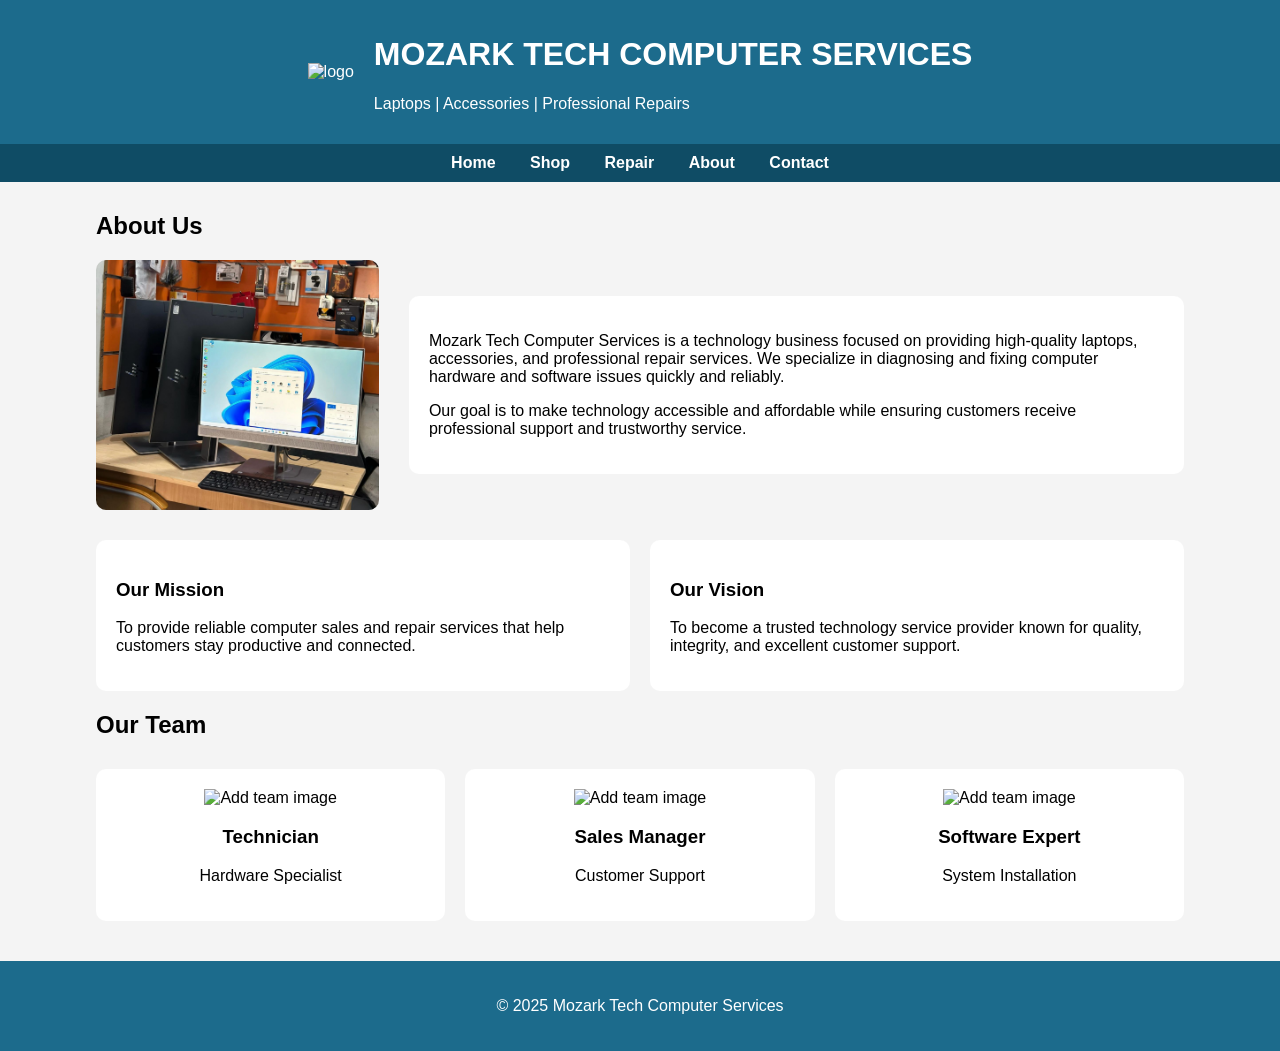
==== about.html @ 1af5dd86 "Add files via upload" ====
<!DOCTYPE html>
<html>
<head>

<title>About Mozark Tech</title>

<style>

body{
font-family:Arial;
margin:0;
background:#f4f4f4;
}

/* HEADER */

header{
background:#1c6b8c;
color:white;
padding:15px;
}

.header-container{
display:flex;
align-items:center;
justify-content:center;
gap:20px;
}

.logo img{
width:80px;
height:auto;
object-fit:contain;
}

.title{
text-align:left;
}

/* NAVIGATION */

nav{
background:#0f4c65;
padding:10px;
text-align:center;
}

nav a{
color:white;
margin:15px;
text-decoration:none;
font-weight:bold;
}

nav a:hover{
color:#7bc043;
}

/* CONTENT */

.container{
width:85%;
margin:auto;
margin-top:30px;
}

.about-section{
display:flex;
gap:30px;
align-items:center;
}

.about-section img{
width:400px;
height:250px;
object-fit:cover;
border-radius:10px;
}

.about-text{
background:white;
padding:20px;
border-radius:10px;
}

/* MISSION VISION */

.info{
display:grid;
grid-template-columns:repeat(2,1fr);
gap:20px;
margin-top:30px;
}

.box{
background:white;
padding:20px;
border-radius:10px;
}

/* TEAM */

.team{
display:grid;
grid-template-columns:repeat(3,1fr);
gap:20px;
margin-top:30px;
}

.member{
background:white;
padding:20px;
text-align:center;
border-radius:10px;
}

.member img{
width:100%;
height:200px;
object-fit:cover;
}

/* FOOTER */

footer{
background:#1c6b8c;
color:white;
text-align:center;
padding:20px;
margin-top:40px;
}


</style>

</head>

<body>

<header>

<div class="header-container">

<div class="logo">
<img src="logo.png" alt="logo">
</div>

<div class="title">
<h1>MOZARK TECH COMPUTER SERVICES</h1>
<p>Laptops | Accessories | Professional Repairs</p>
</div>

</div>

</header>

<nav>

<a href="index.html">Home</a>
<a href="shop.html">Shop</a>
<a href="services.html">Repair</a>
<a href="about.html">About</a>
<a href="contact page.html">Contact</a>

</nav>

<div class="container">

<h2>About Us</h2>

<div class="about-section">

<img src="shop.jpg" alt="Add your shop image">

<div class="about-text">

<p>
Mozark Tech Computer Services is a technology business focused on
providing high-quality laptops, accessories, and professional repair
services. We specialize in diagnosing and fixing computer hardware
and software issues quickly and reliably.
</p>

<p>
Our goal is to make technology accessible and affordable while
ensuring customers receive professional support and trustworthy
service.
</p>

</div>

</div>

<div class="info">

<div class="box">

<h3>Our Mission</h3>

<p>
To provide reliable computer sales and repair services that help
customers stay productive and connected.
</p>

</div>

<div class="box">

<h3>Our Vision</h3>

<p>
To become a trusted technology service provider known for quality,
integrity, and excellent customer support.
</p>

</div>

</div>

<h2>Our Team</h2>

<div class="team">

<div class="member">

<img src="images/team1.jpg" alt="Add team image">

<h3>Technician</h3>

<p>Hardware Specialist</p>

</div>

<div class="member">

<img src="images/team2.jpg" alt="Add team image">

<h3>Sales Manager</h3>

<p>Customer Support</p>

</div>

<div class="member">

<img src="images/team3.jpg" alt="Add team image">

<h3>Software Expert</h3>

<p>System Installation</p>

</div>

</div>

</div>

<footer>

<p>© 2025 Mozark Tech Computer Services</p>

</footer>

</body>
</html>
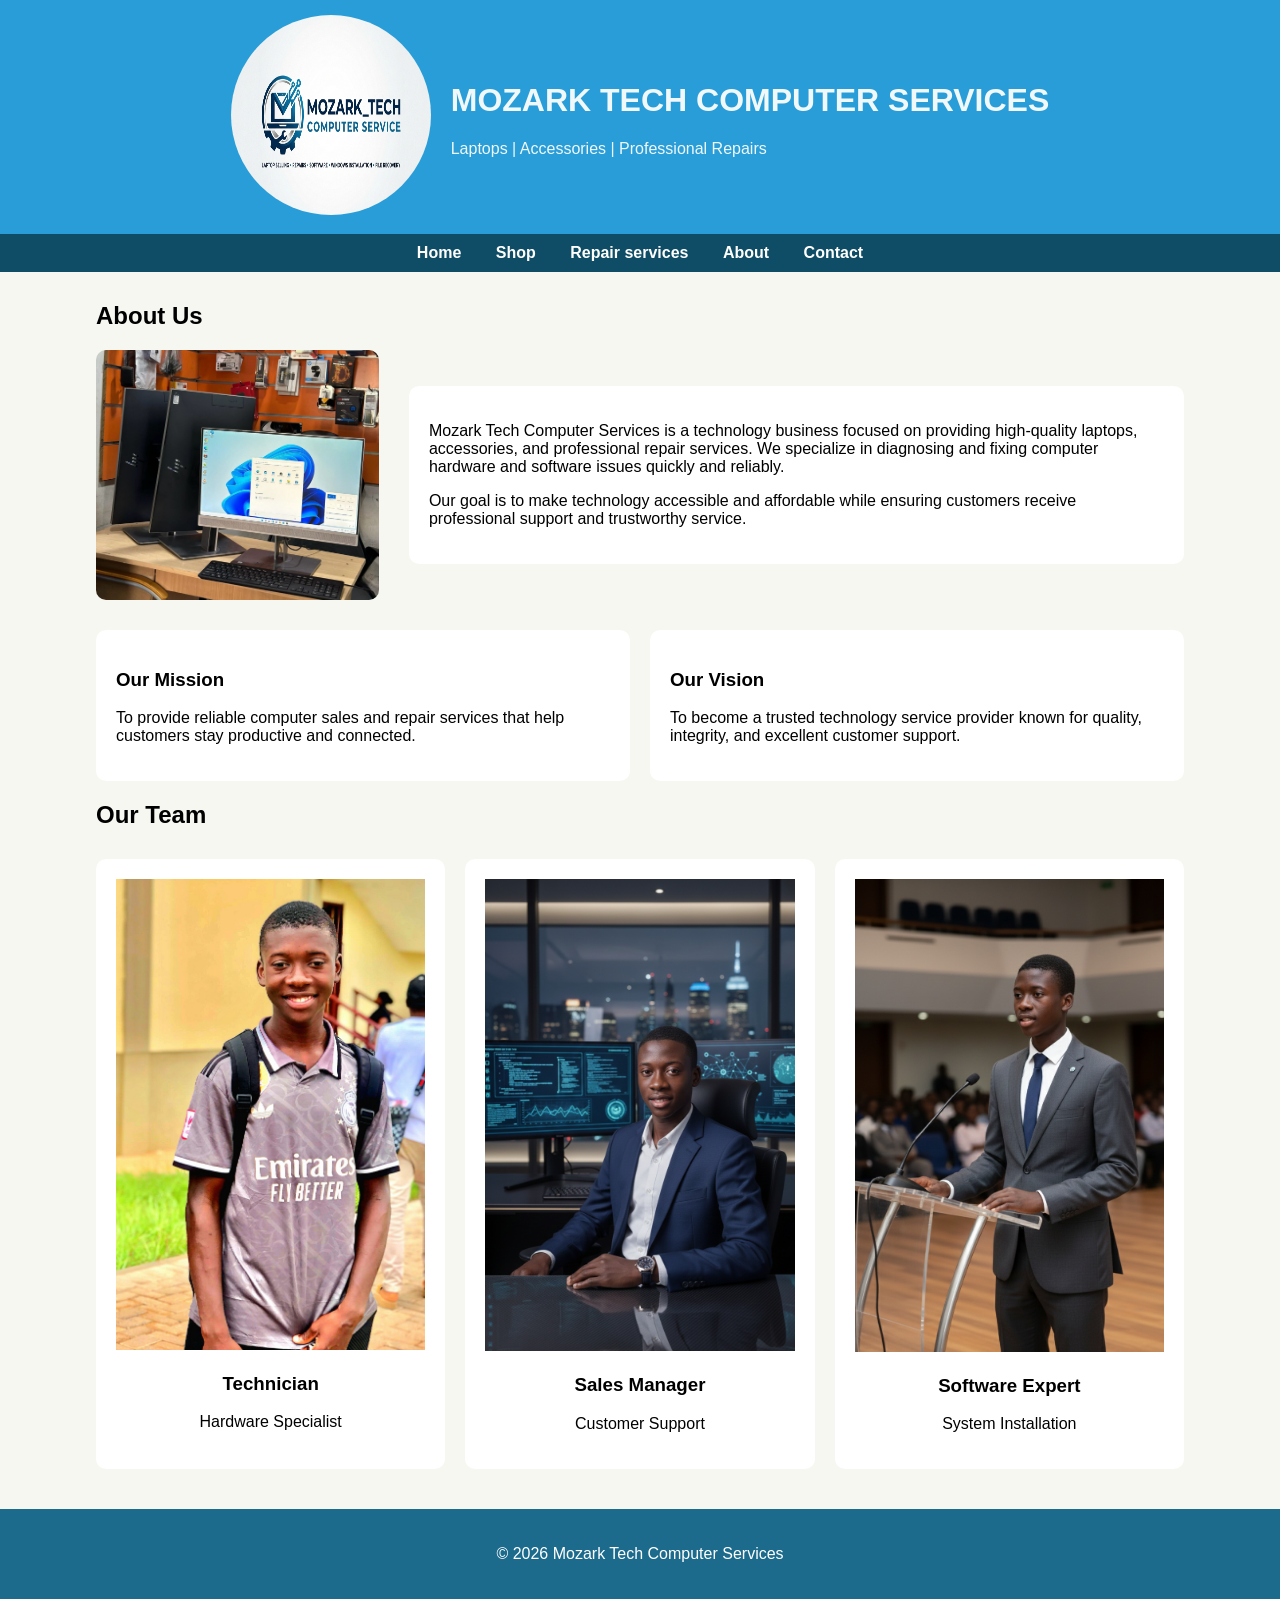
==== commit 1a37025b: "Add files via upload" ====
--- a/about.html
+++ b/about.html
@@ -1,138 +1,10 @@
 <!DOCTYPE html>
 <html>
 <head>
+    <link rel="stylesheet" href="style.css">
+
 
 <title>About Mozark Tech</title>
-
-<style>
-
-body{
-font-family:Arial;
-margin:0;
-background:#f4f4f4;
-}
-
-/* HEADER */
-
-header{
-background:#1c6b8c;
-color:white;
-padding:15px;
-}
-
-.header-container{
-display:flex;
-align-items:center;
-justify-content:center;
-gap:20px;
-}
-
-.logo img{
-width:80px;
-height:auto;
-object-fit:contain;
-}
-
-.title{
-text-align:left;
-}
-
-/* NAVIGATION */
-
-nav{
-background:#0f4c65;
-padding:10px;
-text-align:center;
-}
-
-nav a{
-color:white;
-margin:15px;
-text-decoration:none;
-font-weight:bold;
-}
-
-nav a:hover{
-color:#7bc043;
-}
-
-/* CONTENT */
-
-.container{
-width:85%;
-margin:auto;
-margin-top:30px;
-}
-
-.about-section{
-display:flex;
-gap:30px;
-align-items:center;
-}
-
-.about-section img{
-width:400px;
-height:250px;
-object-fit:cover;
-border-radius:10px;
-}
-
-.about-text{
-background:white;
-padding:20px;
-border-radius:10px;
-}
-
-/* MISSION VISION */
-
-.info{
-display:grid;
-grid-template-columns:repeat(2,1fr);
-gap:20px;
-margin-top:30px;
-}
-
-.box{
-background:white;
-padding:20px;
-border-radius:10px;
-}
-
-/* TEAM */
-
-.team{
-display:grid;
-grid-template-columns:repeat(3,1fr);
-gap:20px;
-margin-top:30px;
-}
-
-.member{
-background:white;
-padding:20px;
-text-align:center;
-border-radius:10px;
-}
-
-.member img{
-width:100%;
-height:200px;
-object-fit:cover;
-}
-
-/* FOOTER */
-
-footer{
-background:#1c6b8c;
-color:white;
-text-align:center;
-padding:20px;
-margin-top:40px;
-}
-
-
-</style>
-
 </head>
 
 <body>
@@ -158,7 +30,7 @@
 
 <a href="index.html">Home</a>
 <a href="shop.html">Shop</a>
-<a href="services.html">Repair</a>
+<a href="services.html">Repair services</a>
 <a href="about.html">About</a>
 <a href="contact page.html">Contact</a>
 
@@ -170,7 +42,7 @@
 
 <div class="about-section">
 
-<img src="shop.jpg" alt="Add your shop image">
+<img src="shop.jpg" alt="shop image">
 
 <div class="about-text">
 
@@ -223,7 +95,7 @@
 
 <div class="member">
 
-<img src="images/team1.jpg" alt="Add team image">
+<img src="autor (1).png" alt="team image">
 
 <h3>Technician</h3>
 
@@ -233,7 +105,7 @@
 
 <div class="member">
 
-<img src="images/team2.jpg" alt="Add team image">
+<img src="autor (2).png" alt="Add team image">
 
 <h3>Sales Manager</h3>
 
@@ -243,7 +115,7 @@
 
 <div class="member">
 
-<img src="images/team3.jpg" alt="Add team image">
+<img src="autor (3).png" alt="Add team image">
 
 <h3>Software Expert</h3>
 
@@ -257,7 +129,7 @@
 
 <footer>
 
-<p>© 2025 Mozark Tech Computer Services</p>
+<p>© 2026 Mozark Tech Computer Services</p>
 
 </footer>
 
--- a/style.css
+++ b/style.css
@@ -0,0 +1,314 @@
+
+
+body{
+font-family:Arial;
+margin:0;
+background-color: #edefe17a;
+}
+
+header{
+background:#289dd8;
+color:rgb(241, 248, 250);
+padding:15px;
+}
+
+.header-container{
+display:flex;
+align-items:center;
+justify-content:center;
+gap:20px;
+}
+
+.logo img{
+width:80px;
+height: 200px;
+border-radius: 50%;
+
+}
+
+.title{
+text-align:left;
+}
+
+nav{
+background:#0f4c65;
+padding:10px;
+text-align:center;
+}
+
+nav a{
+color:white;
+margin:15px;
+text-decoration:none;
+font-weight:bold;
+}
+
+nav a:hover{
+color:#7bc043;
+}
+/* FOOTER */
+
+footer{
+background:#1c6b8c;
+color:white;
+text-align:center;
+padding:20px;
+margin-top:40px;
+}
+
+.container{
+width:90%;
+margin:auto;
+}
+
+.search{
+margin:20px 0;
+text-align:center;
+}
+
+.search input{
+padding:10px;
+width:300px;
+}
+
+.hero{
+display:flex;
+gap:20px;
+margin-top:20px;
+}
+
+.hero img{
+width:100%;
+height:310px;
+object-fit:cover;
+}
+
+.section{
+margin-top:30px;
+color: rgb(94, 244, 7);
+text-align: center;
+
+}
+
+.products{
+display:grid;
+grid-template-columns:repeat(3,1fr);
+gap:20px;
+}
+
+.card{
+background:white;
+padding:15px;
+border-radius:10px;
+text-align:center;
+}
+
+.card img{
+width:100%;
+height:200px;
+object-fit:cover;
+}
+.promo{
+    color: blue;
+    text-align: center;
+    font-weight: bolder;
+    line-height: 16px;
+}
+
+.logo img{
+margin-top:0px;
+width:200px;
+height:200px;
+object-fit:fill;
+margin-left: 0px;
+padding-left: 0px;
+}
+button{
+background:#1c6b8c;
+color:white;
+border:none;
+padding:10px;
+margin-top:10px;
+}
+button:hover{
+    cursor: pointer;
+    background-color: yellow;
+    color: black;
+    transition: 1.5s;
+}
+
+footer{
+background:#1c6b8c;
+color:white;
+text-align:center;
+padding:20px;
+margin-top:40px;
+}
+span{
+    color: rgb(81, 239, 8);
+    text-decoration:underline;
+}
+
+.products{
+width:90%;
+margin:auto;
+display:grid;
+grid-template-columns:repeat(3,1fr);
+gap:20px;
+margin-top:30px;
+}
+
+.card{
+background:white;
+padding:15px;
+text-align:center;
+border-radius:10px;
+}
+
+.card img{
+width:100%;
+height:200px;
+object-fit:cover;
+}
+NAVIGATION */
+
+nav{
+background:#0f4c65;
+padding:10px;
+text-align:center;
+}
+
+nav a{
+color:white;
+margin:15px;
+text-decoration:none;
+font-weight:bold;
+}
+
+nav a:hover{
+color:#7bc043;
+text-decoration: underline;
+}
+
+/* CONTENT */
+
+.container{
+width:85%;
+margin:auto;
+margin-top:30px;
+}
+
+.about-section{
+display:flex;
+gap:30px;
+align-items:center;
+}
+
+.about-section img{
+width:400px;
+height:250px;
+object-fit:cover;
+border-radius:10px;
+}
+
+.about-text{
+background:white;
+padding:20px;
+border-radius:10px;
+}
+
+/* MISSION VISION */
+
+.info{
+display:grid;
+grid-template-columns:repeat(2,1fr);
+gap:20px;
+margin-top:30px;
+}
+
+.box{
+background:white;
+padding:20px;
+border-radius:10px;
+}
+
+
+
+/* TEAM */
+
+.team{
+display:grid;
+grid-template-columns:repeat(3,1fr);
+gap:20px;
+margin-top:30px;
+
+}
+
+.member{
+background:white;
+padding:20px;
+text-align:center;
+border-radius:10px;
+}
+
+.member img{
+width:100%;
+
+object-fit:cover;
+}
+
+/* FOOTER */
+
+footer{
+background:#1c6b8c;
+color:white;
+text-align:center;
+padding:20px;
+margin-top:40px;
+}
+
+
+form{
+width:50%;
+margin:auto;
+background:white;
+padding:20px;
+margin-top:30px;
+border-radius:10px;
+}
+
+input,textarea{
+width:100%;
+padding:10px;
+margin-top:10px;
+}
+
+button{
+background:#1c6b8c;
+color:white;
+padding:10px;
+border:none;
+margin-top:10px;
+}
+.middle{
+    
+    width: 40%;
+    background-color: white;
+    font-weight: bolder;
+    border-radius: 14px;
+    padding-bottom: 30px;
+    
+}
+ul{
+    color:black;
+    text-align: start;
+    font-size: 12px;
+    
+   
+}
+ol{
+    color: blue;
+}
+
+
+
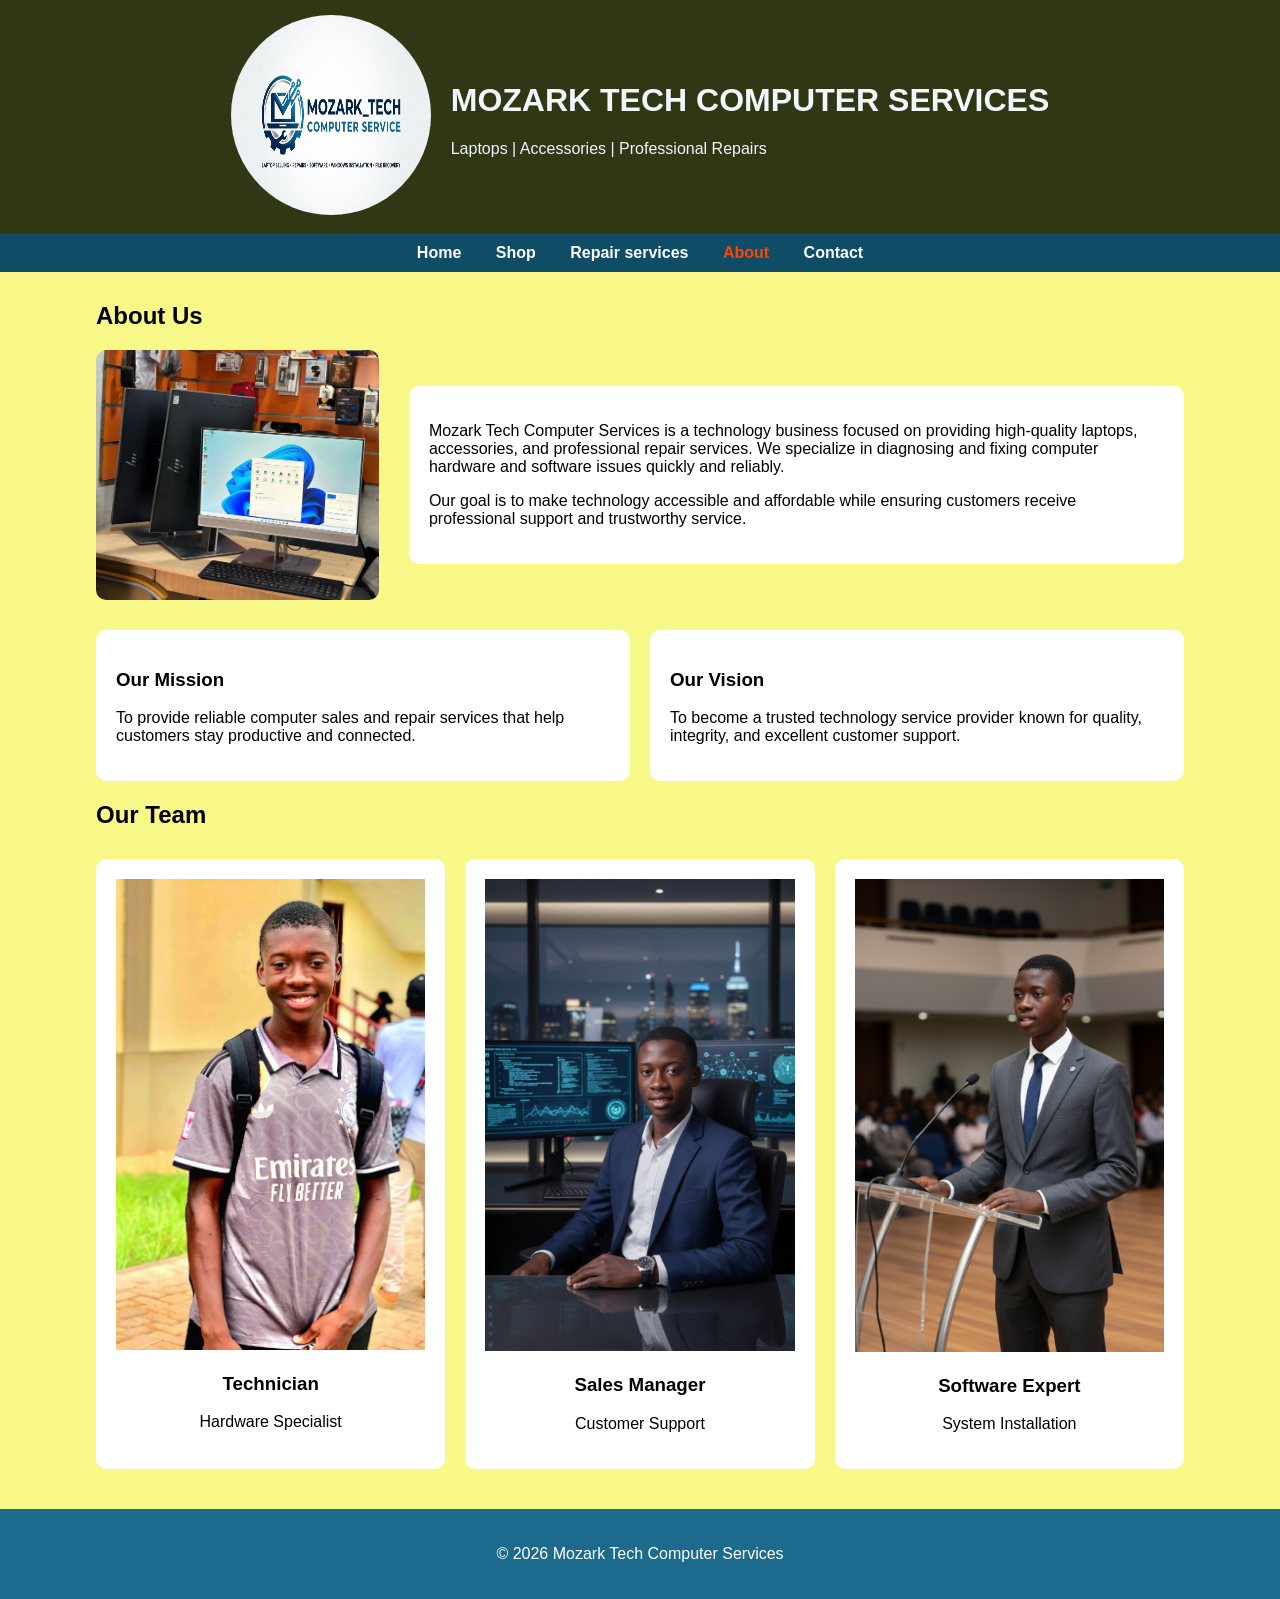
==== commit cd798e51: "Add files via upload" ====
--- a/about.html
+++ b/about.html
@@ -31,7 +31,7 @@
 <a href="index.html">Home</a>
 <a href="shop.html">Shop</a>
 <a href="services.html">Repair services</a>
-<a href="about.html">About</a>
+<a href="about.html" class="active">About</a>
 <a href="contact page.html">Contact</a>
 
 </nav>
--- a/style.css
+++ b/style.css
@@ -3,13 +3,18 @@
 body{
 font-family:Arial;
 margin:0;
-background-color: #edefe17a;
+background-color: #f2f20a7a;
+
 }
 
 header{
-background:#289dd8;
+background:#0c1201d7;
 color:rgb(241, 248, 250);
 padding:15px;
+position: sticky;
+top: 0px;
+z-index: 1000;
+
 }
 
 .header-container{
@@ -34,6 +39,9 @@
 background:#0f4c65;
 padding:10px;
 text-align:center;
+position: sticky;
+top: 230px;
+z-index: 10000;
 }
 
 nav a{
@@ -41,10 +49,23 @@
 margin:15px;
 text-decoration:none;
 font-weight:bold;
+position: relative;
 }
 
 nav a:hover{
-color:#7bc043;
+header{
+background:#1c6b8c;   /* your color */
+color:white;
+padding:15px;
+position:fixed;      /* or sticky if you're using that */
+top:0;
+width:100%;
+z-index:1000;
+}
+}
+nav a.active{
+    color: orangered;
+
 }
 /* FOOTER */
 
@@ -309,6 +330,64 @@
 ol{
     color: blue;
 }
-
-
-
+.hot{
+    color: white;
+    background-color: blue;
+    padding-left: 20px;
+}
+
+/* RESPONSIVENESS ONLY */
+
+@media(max-width:768px){
+
+/* Header adjusts */
+.header-container{
+flex-direction:column;
+text-align:center;
+}
+
+/* Logo smaller */
+.logo img{
+width:60px;
+}
+
+/* Navigation becomes vertical */
+nav{
+flex-direction:column;
+align-items:center;
+}
+
+nav a{
+display:block;
+width:100%;
+text-align:center;
+padding:10px;
+border-top:1px solid #ccc;
+}
+
+/* Images fit screen */
+img{
+max-width:100%;
+height:auto;
+}
+
+/* Grids become 1 column */
+.products,
+.services{
+grid-template-columns:1fr;
+}
+
+/* Text scaling */
+h1{
+font-size:20px;
+}
+
+h2{
+font-size:18px;
+}
+
+p{
+font-size:14px;
+}
+
+}
